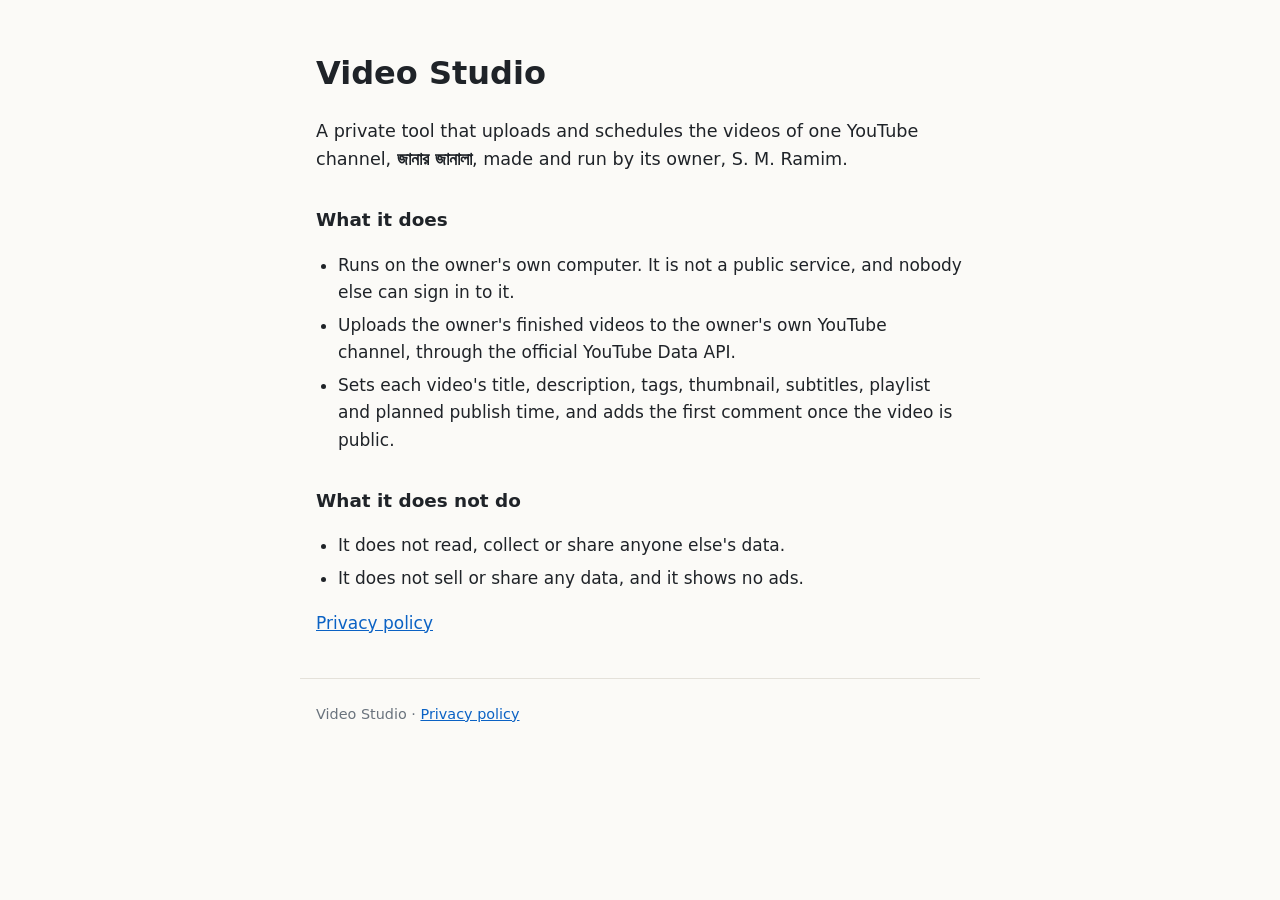
==== index.html @ 2f5e29ad "Video Studio home page and privacy policy" ====
<!doctype html>
<html lang="en">
<head>
<meta charset="utf-8">
<meta name="viewport" content="width=device-width, initial-scale=1">
<title>Video Studio</title>
<meta name="description" content="Video Studio: a private tool that uploads and schedules videos to the owner's own YouTube channel.">
<link rel="stylesheet" href="style.css">
</head>
<body>
<main>
  <h1>Video Studio</h1>
  <p class="lead">A private tool that uploads and schedules the videos of one YouTube channel,
    <strong>জানার জানালা</strong>, made and run by its owner, S. M. Ramim.</p>

  <h2>What it does</h2>
  <ul>
    <li>Runs on the owner's own computer. It is not a public service, and nobody else can sign in to it.</li>
    <li>Uploads the owner's finished videos to the owner's own YouTube channel, through the official YouTube Data API.</li>
    <li>Sets each video's title, description, tags, thumbnail, subtitles, playlist and planned publish time,
      and adds the first comment once the video is public.</li>
  </ul>

  <h2>What it does not do</h2>
  <ul>
    <li>It does not read, collect or share anyone else's data.</li>
    <li>It does not sell or share any data, and it shows no ads.</li>
  </ul>

  <p><a href="privacy.html">Privacy policy</a></p>
</main>
<footer>Video Studio · <a href="privacy.html">Privacy policy</a></footer>
</body>
</html>
---- style.css ----
:root { --bg: #fbfaf7; --fg: #1f2328; --muted: #6a737d; --link: #0b62c4; --line: #e4e1da; }
@media (prefers-color-scheme: dark) {
  :root { --bg: #16181b; --fg: #e6e6e6; --muted: #9aa0a6; --link: #7ab4ff; --line: #2c3036; }
}
* { box-sizing: border-box; }
body { margin: 0; background: var(--bg); color: var(--fg);
  font: 17px/1.6 system-ui, -apple-system, "Segoe UI", Roboto, sans-serif; }
main { max-width: 680px; margin: 0 auto; padding: 48px 16px 24px; }
h1 { font-size: 2rem; margin: 0 0 12px; }
h2 { font-size: 1.15rem; margin: 32px 0 8px; }
.lead { font-size: 1.1rem; }
.muted { color: var(--muted); margin-top: 0; }
a { color: var(--link); }
ul { padding-left: 22px; }
li { margin: 6px 0; }
footer { max-width: 680px; margin: 0 auto; padding: 24px 16px 48px; border-top: 1px solid var(--line);
  color: var(--muted); font-size: 0.9rem; }
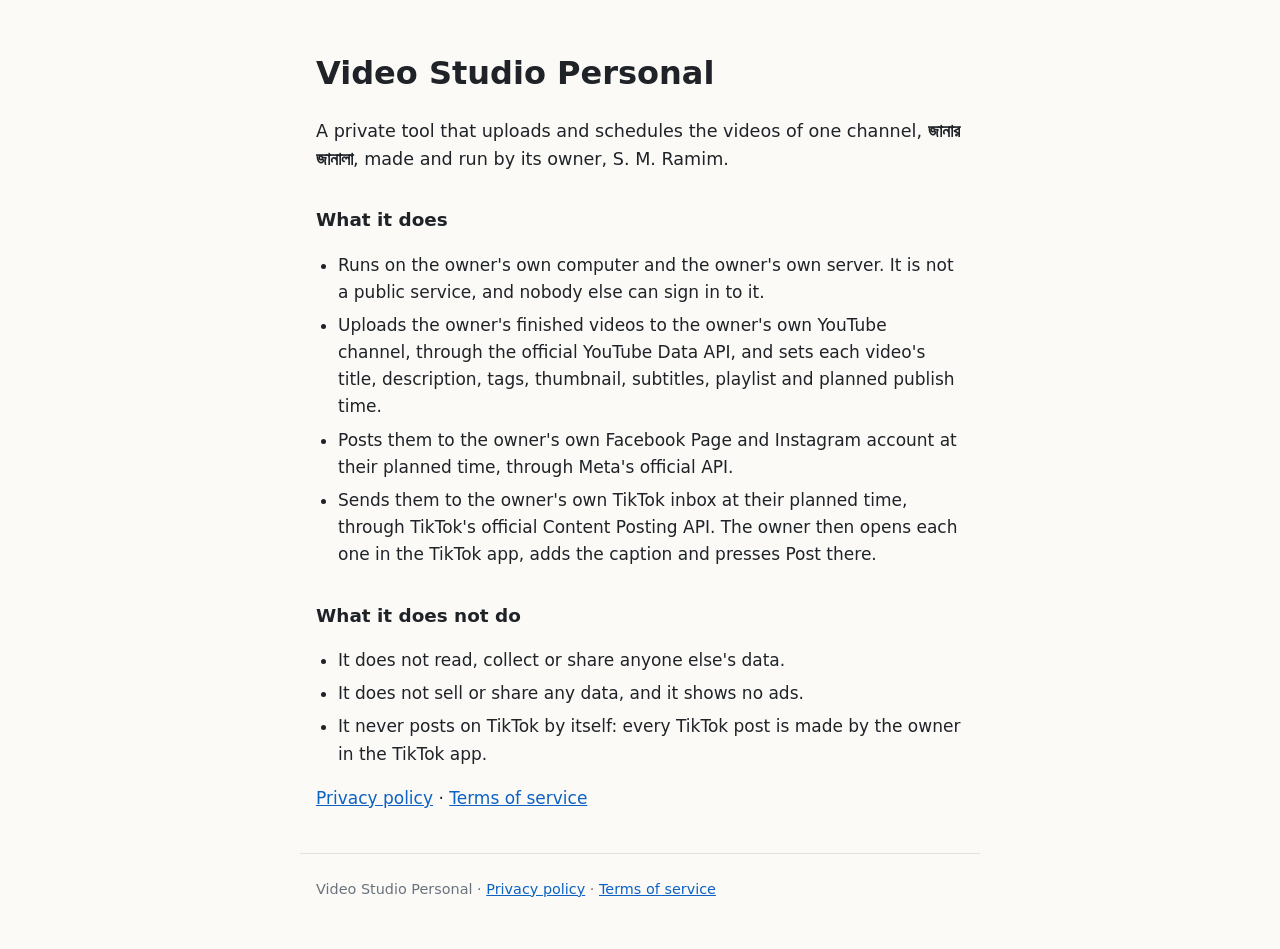
==== commit 17bd323a: "Terms of service, TikTok in the privacy policy, TikTok site verification - terms.html: terms of serv" ====
--- a/index.html
+++ b/index.html
@@ -3,32 +3,36 @@
 <head>
 <meta charset="utf-8">
 <meta name="viewport" content="width=device-width, initial-scale=1">
-<title>Video Studio</title>
-<meta name="description" content="Video Studio: a private tool that uploads and schedules videos to the owner's own YouTube channel.">
+<title>Video Studio Personal</title>
+<meta name="description" content="Video Studio Personal: a private tool that uploads and schedules videos to the owner's own YouTube channel, Facebook Page, Instagram and TikTok.">
 <link rel="stylesheet" href="style.css">
 </head>
 <body>
 <main>
-  <h1>Video Studio</h1>
-  <p class="lead">A private tool that uploads and schedules the videos of one YouTube channel,
+  <h1>Video Studio Personal</h1>
+  <p class="lead">A private tool that uploads and schedules the videos of one channel,
     <strong>জানার জানালা</strong>, made and run by its owner, S. M. Ramim.</p>
 
   <h2>What it does</h2>
   <ul>
-    <li>Runs on the owner's own computer. It is not a public service, and nobody else can sign in to it.</li>
-    <li>Uploads the owner's finished videos to the owner's own YouTube channel, through the official YouTube Data API.</li>
-    <li>Sets each video's title, description, tags, thumbnail, subtitles, playlist and planned publish time,
-      and adds the first comment once the video is public.</li>
+    <li>Runs on the owner's own computer and the owner's own server. It is not a public service, and nobody
+      else can sign in to it.</li>
+    <li>Uploads the owner's finished videos to the owner's own YouTube channel, through the official YouTube Data API,
+      and sets each video's title, description, tags, thumbnail, subtitles, playlist and planned publish time.</li>
+    <li>Posts them to the owner's own Facebook Page and Instagram account at their planned time, through Meta's official API.</li>
+    <li>Sends them to the owner's own TikTok inbox at their planned time, through TikTok's official Content Posting API.
+      The owner then opens each one in the TikTok app, adds the caption and presses Post there.</li>
   </ul>
 
   <h2>What it does not do</h2>
   <ul>
     <li>It does not read, collect or share anyone else's data.</li>
     <li>It does not sell or share any data, and it shows no ads.</li>
+    <li>It never posts on TikTok by itself: every TikTok post is made by the owner in the TikTok app.</li>
   </ul>
 
-  <p><a href="privacy.html">Privacy policy</a></p>
+  <p><a href="privacy.html">Privacy policy</a> · <a href="terms.html">Terms of service</a></p>
 </main>
-<footer>Video Studio · <a href="privacy.html">Privacy policy</a></footer>
+<footer>Video Studio Personal · <a href="privacy.html">Privacy policy</a> · <a href="terms.html">Terms of service</a></footer>
 </body>
 </html>
